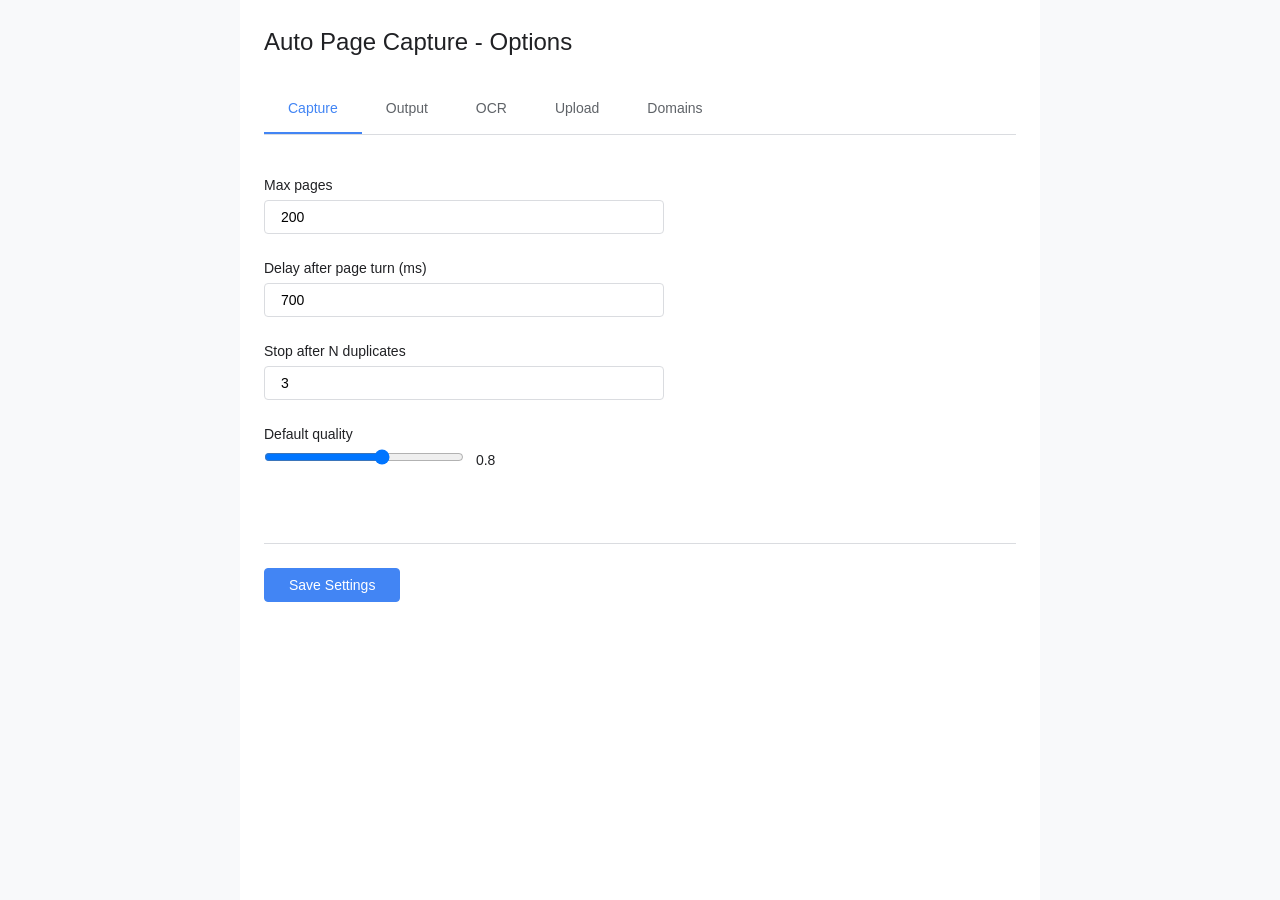
==== options.html @ 0e65199a "Auto Page Capture to PDF Chrome extension   Chrome extension (Manifest V3) for automated page captur" ====
<!DOCTYPE html>
<html>
<head>
  <meta charset="UTF-8">
  <meta name="viewport" content="width=device-width, initial-scale=1.0">
  <title data-i18n="optionsTitle">Auto Page Capture - Options</title>
  <link rel="stylesheet" href="options.css">
</head>
<body>
  <div class="options-container">
    <h1 data-i18n="optionsTitle">Auto Page Capture - Options</h1>

    <!-- Tabs -->
    <div class="tabs">
      <button class="tab active" data-tab="capture" data-i18n="tabCapture">Capture</button>
      <button class="tab" data-tab="output" data-i18n="tabOutput">Output</button>
      <button class="tab" data-tab="ocr" data-i18n="tabOcr">OCR</button>
      <button class="tab" data-tab="upload" data-i18n="tabUpload">Upload</button>
      <button class="tab" data-tab="domains" data-i18n="tabDomains">Domains</button>
    </div>

    <!-- Capture Tab -->
    <div class="tab-content active" id="tab-capture">
      <div class="form-group">
        <label data-i18n="maxPages">Max pages</label>
        <input type="number" id="default-max-pages" value="200" min="1" max="1000">
      </div>

      <div class="form-group">
        <label data-i18n="delayMs">Delay after page turn (ms)</label>
        <input type="number" id="default-delay-ms" value="700" min="100" max="5000" step="100">
      </div>

      <div class="form-group">
        <label data-i18n="duplicateTolerance">Stop after N duplicates</label>
        <input type="number" id="default-duplicate-tolerance" value="3" min="1" max="10">
      </div>

      <div class="form-group">
        <label data-i18n="quality">Default quality</label>
        <input type="range" id="default-quality" min="0.5" max="1" step="0.1" value="0.8">
        <span id="quality-value">0.8</span>
      </div>
    </div>

    <!-- Output Tab -->
    <div class="tab-content" id="tab-output">
      <div class="form-group">
        <label data-i18n="pageSize">Default page size</label>
        <select id="default-page-size">
          <option value="auto" data-i18n="pageSizeAuto">Auto (match image)</option>
          <option value="A4" data-i18n="pageSizeA4">A4</option>
          <option value="Letter" data-i18n="pageSizeLetter">Letter</option>
        </select>
      </div>

      <div class="form-group">
        <label data-i18n="filenameTemplate">Filename template</label>
        <input type="text" id="filename-template" value="capture_{date}_{time}.pdf">
        <p class="help-text" data-i18n="filenameHelp">Variables: {title}, {date}, {time}, {domain}, {pageCount}</p>
      </div>
    </div>

    <!-- OCR Tab -->
    <div class="tab-content" id="tab-ocr">
      <div class="form-group">
        <label class="checkbox-label">
          <input type="checkbox" id="ocr-enabled">
          <span data-i18n="ocrEnable">Enable OCR (create searchable PDFs)</span>
        </label>
      </div>

      <div id="ocr-status" class="status-box">
        <span data-i18n="ocrCheckingDeps">Checking dependencies...</span>
      </div>

      <div id="ocr-settings">
        <div class="form-group">
          <label data-i18n="ocrEngine">OCR Engine</label>
          <select id="ocr-engine">
            <option value="apple">Apple Vision (Recommended for Japanese)</option>
            <option value="tesseract">Tesseract</option>
          </select>
          <p class="help-text" data-i18n="ocrEngineHelp">Apple Vision has better Japanese text recognition on macOS</p>
        </div>

        <div class="form-group">
          <label data-i18n="ocrLanguages">OCR Languages</label>
          <select id="ocr-languages">
            <option value="eng">English only</option>
            <option value="jpn">Japanese only</option>
            <option value="eng+jpn">English + Japanese</option>
          </select>
          <p class="help-text" data-i18n="ocrLanguagesHelp">Select the languages in your PDFs for better recognition</p>
        </div>

        <div class="form-group">
          <label class="checkbox-label">
            <input type="checkbox" id="ocr-deskew">
            <span data-i18n="ocrDeskew">Deskew pages (straighten tilted scans)</span>
          </label>
        </div>

        <div class="form-group">
          <label data-i18n="ocrOptimize">Optimization level</label>
          <input type="range" id="ocr-optimize" min="0" max="3" step="1" value="1">
          <span id="ocr-optimize-value">1</span>
          <p class="help-text" data-i18n="ocrOptimizeHelp">0=none, 1=lossless, 2=lossy, 3=aggressive (smaller file)</p>
        </div>
      </div>

      <div id="ocr-install-help" class="help-box" style="display: none;">
        <h4 data-i18n="ocrInstallTitle">Installation Required</h4>
        <p data-i18n="ocrInstallDesc">OCR requires additional software to be installed:</p>
        <pre>brew install ocrmypdf tesseract tesseract-lang</pre>
        <p data-i18n="ocrInstallScript">Then run the install script:</p>
        <pre>cd native_host && ./install_macos.sh</pre>
      </div>
    </div>

    <!-- Upload Tab -->
    <div class="tab-content" id="tab-upload">
      <div class="form-group">
        <label class="checkbox-label">
          <input type="checkbox" id="upload-enabled">
          <span data-i18n="uploadEnabled">Enable upload</span>
        </label>
      </div>

      <div id="upload-settings">
        <div class="form-group">
          <label data-i18n="uploadEndpoint">Endpoint URL</label>
          <input type="url" id="upload-endpoint" placeholder="https://example.com/upload">
          <span id="endpoint-status" class="status-text"></span>
        </div>

        <div class="form-group">
          <label data-i18n="uploadAuthHeader">Auth header name</label>
          <input type="text" id="upload-auth-header" placeholder="Authorization">
        </div>

        <div class="form-group">
          <label data-i18n="uploadAuthToken">Auth token</label>
          <input type="password" id="upload-auth-token" placeholder="Bearer your-token">
        </div>

        <div class="form-group">
          <label data-i18n="uploadMethod">Upload method</label>
          <select id="upload-method">
            <option value="POST" data-i18n="uploadMethodPost">POST multipart</option>
            <option value="PUT" data-i18n="uploadMethodPut">PUT raw body</option>
          </select>
        </div>
      </div>
    </div>

    <!-- Domains Tab -->
    <div class="tab-content" id="tab-domains">
      <!-- Allowlist -->
      <div class="domain-section">
        <h3 data-i18n="allowlistTitle">Allowed Domains</h3>
        <p class="help-text" data-i18n="allowlistDesc">Add domains where capture is allowed. Subdomains are included automatically.</p>

        <div class="domain-input">
          <input type="text" id="new-allowlist-domain" placeholder="example.com">
          <button id="btn-add-allowlist" class="btn" data-i18n="addDomain">Add</button>
        </div>

        <ul id="allowlist" class="domain-list"></ul>
      </div>

      <!-- Blocklist -->
      <div class="domain-section">
        <h3 data-i18n="blocklistTitle">Blocked Domains</h3>
        <p class="help-text" data-i18n="blocklistDesc">These domains are blocked and cannot be removed.</p>

        <ul id="blocklist" class="domain-list"></ul>
      </div>
    </div>

    <!-- Save Button -->
    <div class="actions">
      <button id="btn-save" class="btn btn-primary" data-i18n="saveSettings">Save Settings</button>
      <span id="save-status" class="status-text"></span>
    </div>
  </div>

  <script src="options.js" type="module"></script>
</body>
</html>
---- options.css ----
/* Options Page Styles */
:root {
  --primary-color: #4285f4;
  --primary-hover: #3367d6;
  --danger-color: #ea4335;
  --danger-hover: #c5221f;
  --success-color: #34a853;
  --warning-color: #fbbc04;
  --text-color: #202124;
  --text-secondary: #5f6368;
  --border-color: #dadce0;
  --bg-color: #ffffff;
  --bg-secondary: #f8f9fa;
  --spacing-xs: 4px;
  --spacing-sm: 8px;
  --spacing-md: 16px;
  --spacing-lg: 24px;
  --spacing-xl: 32px;
  --border-radius: 4px;
}

* {
  box-sizing: border-box;
  margin: 0;
  padding: 0;
}

body {
  font-family: 'Segoe UI', Roboto, Arial, sans-serif;
  font-size: 14px;
  color: var(--text-color);
  background: var(--bg-secondary);
  line-height: 1.5;
}

.options-container {
  max-width: 800px;
  margin: 0 auto;
  padding: var(--spacing-lg);
  background: var(--bg-color);
  min-height: 100vh;
}

h1 {
  font-size: 24px;
  font-weight: 400;
  margin-bottom: var(--spacing-lg);
  color: var(--text-color);
}

h3 {
  font-size: 16px;
  font-weight: 500;
  margin-bottom: var(--spacing-sm);
}

/* Tabs */
.tabs {
  display: flex;
  border-bottom: 1px solid var(--border-color);
  margin-bottom: var(--spacing-lg);
}

.tab {
  padding: var(--spacing-md) var(--spacing-lg);
  border: none;
  background: none;
  cursor: pointer;
  font-size: 14px;
  color: var(--text-secondary);
  border-bottom: 2px solid transparent;
  transition: all 0.2s;
}

.tab:hover {
  color: var(--primary-color);
}

.tab.active {
  color: var(--primary-color);
  border-bottom-color: var(--primary-color);
}

/* Tab Content */
.tab-content {
  display: none;
  padding: var(--spacing-md) 0;
}

.tab-content.active {
  display: block;
}

/* Form Groups */
.form-group {
  margin-bottom: var(--spacing-lg);
}

.form-group label {
  display: block;
  margin-bottom: var(--spacing-xs);
  font-weight: 500;
}

.form-group input[type="text"],
.form-group input[type="url"],
.form-group input[type="password"],
.form-group input[type="number"],
.form-group select {
  width: 100%;
  max-width: 400px;
  padding: var(--spacing-sm) var(--spacing-md);
  border: 1px solid var(--border-color);
  border-radius: var(--border-radius);
  font-size: 14px;
}

.form-group input:focus,
.form-group select:focus {
  outline: none;
  border-color: var(--primary-color);
  box-shadow: 0 0 0 2px rgba(66, 133, 244, 0.2);
}

.form-group input[type="range"] {
  width: 200px;
  margin-right: var(--spacing-sm);
}

.help-text {
  font-size: 12px;
  color: var(--text-secondary);
  margin-top: var(--spacing-xs);
}

/* Checkbox */
.checkbox-label {
  display: flex;
  align-items: center;
  gap: var(--spacing-sm);
  cursor: pointer;
  font-weight: normal;
}

.checkbox-label input[type="checkbox"] {
  width: 18px;
  height: 18px;
  cursor: pointer;
}

/* Domain Section */
.domain-section {
  margin-bottom: var(--spacing-xl);
  padding-bottom: var(--spacing-lg);
  border-bottom: 1px solid var(--border-color);
}

.domain-section:last-child {
  border-bottom: none;
}

.domain-input {
  display: flex;
  gap: var(--spacing-sm);
  margin-bottom: var(--spacing-md);
}

.domain-input input {
  flex: 1;
  max-width: 300px;
  padding: var(--spacing-sm) var(--spacing-md);
  border: 1px solid var(--border-color);
  border-radius: var(--border-radius);
  font-size: 14px;
}

.domain-list {
  list-style: none;
  max-width: 400px;
}

.domain-list li {
  display: flex;
  justify-content: space-between;
  align-items: center;
  padding: var(--spacing-sm) var(--spacing-md);
  background: var(--bg-secondary);
  border-radius: var(--border-radius);
  margin-bottom: var(--spacing-xs);
}

.domain-list li.blocked {
  background: #fce8e6;
  color: var(--danger-color);
}

.domain-list li button {
  padding: var(--spacing-xs) var(--spacing-sm);
  font-size: 12px;
}

/* Buttons */
.btn {
  padding: var(--spacing-sm) var(--spacing-lg);
  border: 1px solid var(--border-color);
  border-radius: var(--border-radius);
  background: var(--bg-color);
  cursor: pointer;
  font-size: 14px;
  transition: all 0.2s;
}

.btn:hover {
  background: var(--bg-secondary);
}

.btn-primary {
  background: var(--primary-color);
  color: white;
  border-color: var(--primary-color);
}

.btn-primary:hover {
  background: var(--primary-hover);
  border-color: var(--primary-hover);
}

.btn-danger {
  background: var(--danger-color);
  color: white;
  border-color: var(--danger-color);
}

.btn-danger:hover {
  background: var(--danger-hover);
  border-color: var(--danger-hover);
}

/* Actions */
.actions {
  margin-top: var(--spacing-xl);
  padding-top: var(--spacing-lg);
  border-top: 1px solid var(--border-color);
  display: flex;
  align-items: center;
  gap: var(--spacing-md);
}

/* Status Text */
.status-text {
  font-size: 12px;
  margin-left: var(--spacing-sm);
}

.status-text.success {
  color: var(--success-color);
}

.status-text.error {
  color: var(--danger-color);
}

.status-text.loading {
  color: var(--text-secondary);
}

/* Upload Settings */
#upload-settings {
  margin-top: var(--spacing-md);
  padding: var(--spacing-md);
  background: var(--bg-secondary);
  border-radius: var(--border-radius);
}

#upload-settings.disabled {
  opacity: 0.5;
  pointer-events: none;
}

/* OCR Settings */
#ocr-settings {
  margin-top: var(--spacing-md);
  padding: var(--spacing-md);
  background: var(--bg-secondary);
  border-radius: var(--border-radius);
}

#ocr-settings.disabled {
  opacity: 0.5;
  pointer-events: none;
}

/* Status Box */
.status-box {
  padding: var(--spacing-md);
  border-radius: var(--border-radius);
  margin-bottom: var(--spacing-md);
  font-size: 13px;
  line-height: 1.6;
}

.status-box.success {
  background: #e6f4ea;
  border: 1px solid var(--success-color);
  color: #137333;
}

.status-box.error {
  background: #fce8e6;
  border: 1px solid var(--danger-color);
  color: var(--danger-color);
}

/* Help Box */
.help-box {
  padding: var(--spacing-md);
  background: #fff8e1;
  border: 1px solid var(--warning-color);
  border-radius: var(--border-radius);
  margin-top: var(--spacing-md);
}

.help-box h4 {
  margin-bottom: var(--spacing-sm);
  color: #e65100;
}

.help-box p {
  margin-bottom: var(--spacing-sm);
  font-size: 13px;
}

.help-box pre {
  background: #f5f5f5;
  padding: var(--spacing-sm) var(--spacing-md);
  border-radius: var(--border-radius);
  font-family: 'Monaco', 'Menlo', monospace;
  font-size: 12px;
  overflow-x: auto;
  margin-bottom: var(--spacing-sm);
}
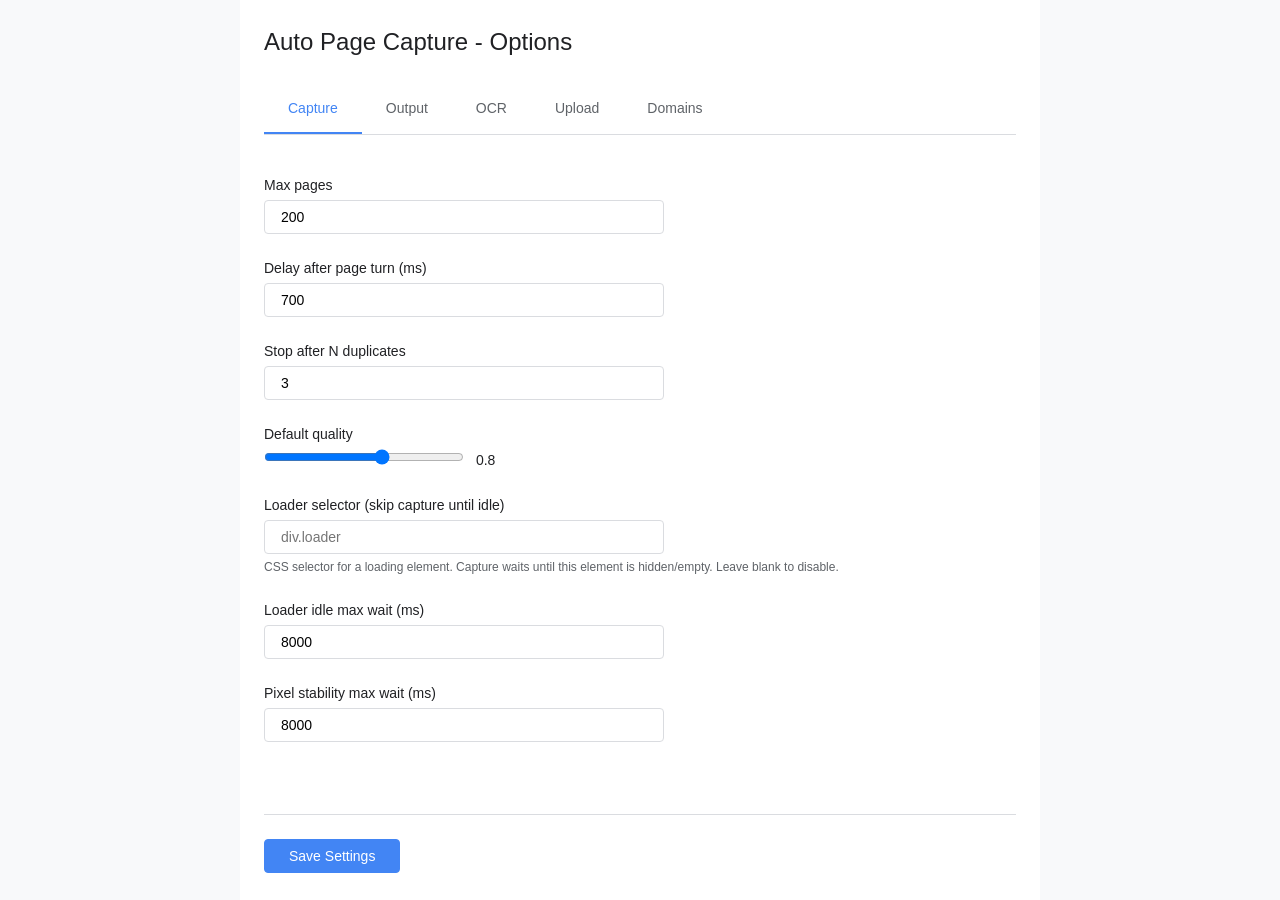
==== commit d25ba227: "Update extension with OCR capture support and cleanup - Add OCR-related messages to locales (en/ja) " ====
--- a/options.html
+++ b/options.html
@@ -41,6 +41,22 @@
         <input type="range" id="default-quality" min="0.5" max="1" step="0.1" value="0.8">
         <span id="quality-value">0.8</span>
       </div>
+
+      <div class="form-group">
+        <label data-i18n="notReadySelector">Loader selector (skip capture until idle)</label>
+        <input type="text" id="default-not-ready-selector" placeholder="div.loader">
+        <p class="help-text" data-i18n="notReadySelectorHelp">CSS selector for a loading element. Capture waits until this element is hidden/empty. Leave blank to disable.</p>
+      </div>
+
+      <div class="form-group">
+        <label data-i18n="loaderMaxWait">Loader idle max wait (ms)</label>
+        <input type="number" id="default-loader-max-wait" value="8000" min="1000" max="30000" step="500">
+      </div>
+
+      <div class="form-group">
+        <label data-i18n="pixelStabilityMaxWait">Pixel stability max wait (ms)</label>
+        <input type="number" id="default-pixel-stability-max-wait" value="8000" min="1000" max="30000" step="500">
+      </div>
     </div>
 
     <!-- Output Tab -->
